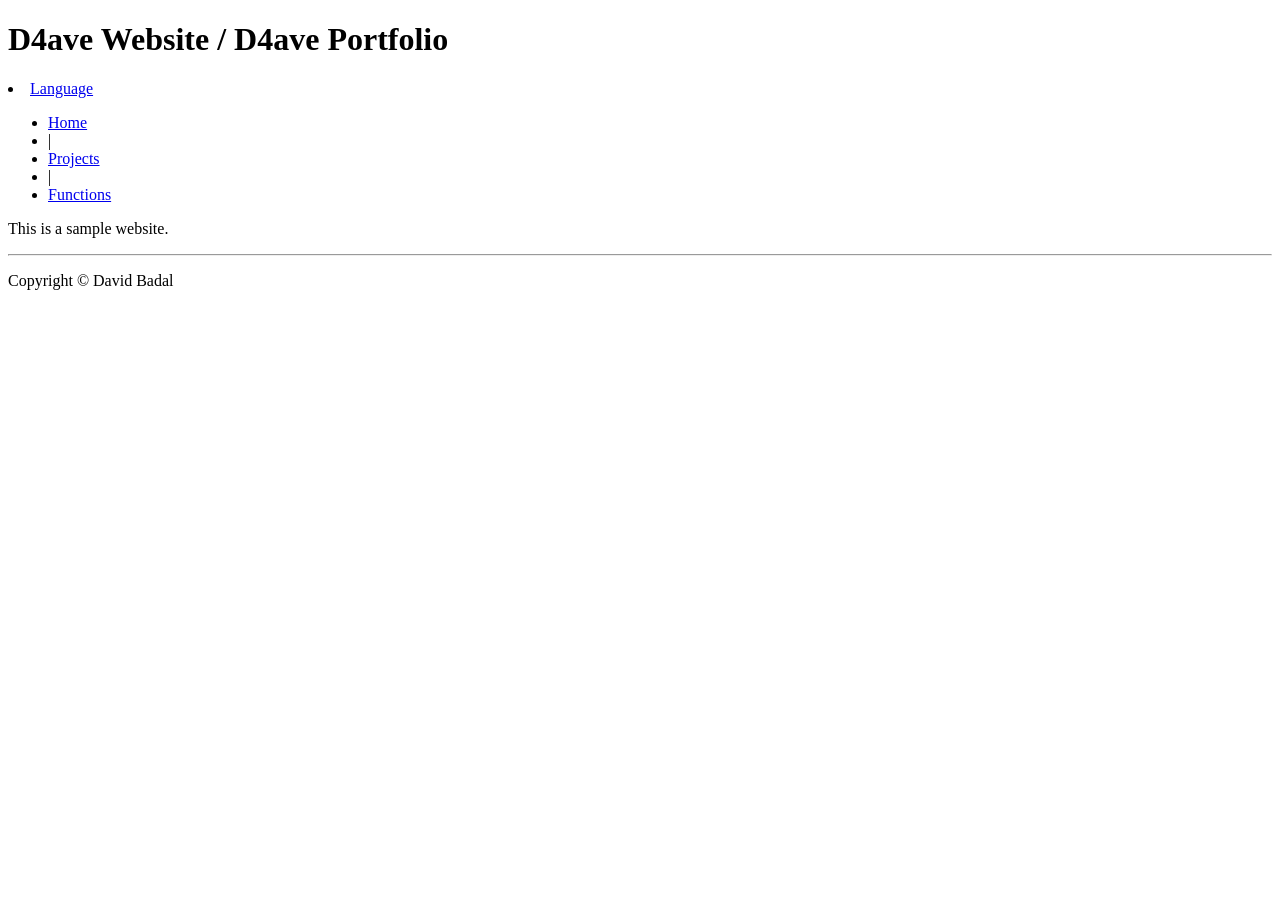
==== projects/index.html @ ad1a2bc9 "Update index.html" ====
<!DOCTYPE html>
<html>
<head>
  <title>D4ave Website</title>
  <link rel="stylesheet" type="text/css" href="/css/style.css">

  <script>
    document.addEventListener("DOMContentLoaded", function() {
      var currentlyDisplayed = null;
      document.querySelectorAll('.nav-link').forEach(function(link) {
        link.addEventListener('click', function() {
          document.querySelectorAll('.nav-link').forEach(function(link) {
            link.classList.remove('selected');
          });
          link.classList.add('selected');
        });
      });
      document.getElementById("language-link").addEventListener("click", function(event) {
        event.preventDefault();
        if (currentlyDisplayed === "language") {
          document.getElementById("language").style.display = "block";
          currentlyDisplayed = null;
        } else {
          document.getElementById("language").style.display = "block";
          /*
          document.getElementById("menu1").style.display = "none";
          document.getElementById("menu2").style.display = "none";
          document.getElementById("projects").style.display = "none";
          document.getElementById("functions").style.display = "none";
          */
          currentlyDisplayed = "language";
        }
      });
      /*
      document.getElementById("menu1-link").addEventListener("click", function(event) {
        event.preventDefault();
        if (currentlyDisplayed === "menu1") {
          document.getElementById("menu1").style.display = "none";
          currentlyDisplayed = null;
        } else {
          document.getElementById("language").style.display = "none";
          document.getElementById("menu1").style.display = "block";
          document.getElementById("menu2").style.display = "none";
          document.getElementById("projects").style.display = "none";
          document.getElementById("functions").style.display = "none";
          currentlyDisplayed = "menu1";
        }
      });
      document.getElementById("menu2-link").addEventListener("click", function(event) {
        event.preventDefault();
        if (currentlyDisplayed === "menu2") {
          document.getElementById("menu2").style.display = "none";
          currentlyDisplayed = null;
        } else {
          document.getElementById("language").style.display = "none";
          document.getElementById("menu1").style.display = "none";
          document.getElementById("menu2").style.display = "block";
          document.getElementById("projects").style.display = "none";
          document.getElementById("functions").style.display = "none";
          currentlyDisplayed = "menu2";
        }
      });
      */
      document.getElementById("projects-link").addEventListener("click", function(event) {
        event.preventDefault();
        if (currentlyDisplayed === "projects") {
          document.getElementById("projects").style.display = "none";
          currentlyDisplayed = null;
        } else {
          document.getElementById("language").style.display = "none";
          document.getElementById("menu1").style.display = "none";
          document.getElementById("menu2").style.display = "none";
          document.getElementById("projects").style.display = "block";
          document.getElementById("functions").style.display = "none";
          currentlyDisplayed = "projects";
        }
      });
      document.getElementById("functions-link").addEventListener("click", function(event) {
        event.preventDefault();
        if (currentlyDisplayed === "functions") {
          document.getElementById("functions").style.display = "none";
          currentlyDisplayed = null;
        } else {
          document.getElementById("language").style.display = "none";
          document.getElementById("menu1").style.display = "none";
          document.getElementById("menu2").style.display = "none";
          document.getElementById("projects").style.display = "none";
          document.getElementById("functions").style.display = "block";
          currentlyDisplayed = "functions";
        }
      });
    });
  </script>
</head>
<body>
  <header>
    <h1>D4ave Website / D4ave Portfolio</h1>
  </header>
  <p></p>
  <nav>
    <li><a href="#language" id="language-link" class="nav-link">Language</a></li>
    <ul>
      <li><a href="/" id="home-link" class="nav-link" >Home</a></li>
      <li>|</li>
      <!--<li><a href="#menu1" id="menu1-link" class="nav-link" >Menu1</a></li>
      <li><a href="#menu2" id="menu2-link" class="nav-link" >Menu2</a></li>
      <li>|</li>-->
      <li><a href="#projects" id="projects-link" class="nav-link" >Projects</a></li>
      <li>|</li>
      <li><a href="#functions" id="functions-link" class="nav-link" >Functions</a></li>
    </ul>
  </nav>
  <section id="language" style="display: none;"  >
    <div id="google_translate_element"></div>
    <script type="text/javascript">
      function googleTranslateElementInit() {
          new google.translate.TranslateElement(
              {pageLanguage: 'en'},
              'google_translate_element'
          );
      }
    </script>
    <script type="text/javascript" src="https://translate.google.com/translate_a/element.js?cb=googleTranslateElementInit"></script>
    <!--<p>
      You can translate the content of this
      page by selecting a language in the
      select box.
    </p>-->
  </section>
  <section id="menu1" style="display: none;">
    <h2>Menu1</h2>
    <p>Menu 1</p>
  </section>
  <section id="menu2" style="display: none;">
    <h2>Menu2</h2>
    <p>Menu 2</p>
  </section>
  <section id="functions" style="display: none;">
    <h2>Functions</h2>  
    <p>This is where all the functions are going to be:</p>
    <br>
    <hr />
    <section id="functions" style="display: block;">
      <h2>File upload:</h2>
      <p></p>
      <div id="file-display"></div>
      <p></p>
      <input type="file" id="fi le-input" />
      <hr />
    <!--/<div id="functions">/-->
      <h2>Password strength indicator:</h2>
      <label for="password-input">Password : </label>
      <input type="password" id="password-input">
      <button id="password-button">Check Password</button>
      <p id="password-output"></p>
      <progress id="password-strength" value="0" max="100"></progress>
      <hr />
    <!--/</div>/-->
      <script>
        document.getElementById("password-button").addEventListener("click", function() {
          var input = document.getElementById("password-input").value;
          var strength = 0;
          var output;
          var color;
          if (input.length >= 8) {
            strength += 25;
          }
          if (input.match(/[A-Z]/)) {
            strength += 25;
          }
          if (input.match(/[0-9]/)) {
            strength += 25;
          }
          if (input.match(/[!@#\$%\^&*(),.?":{}|<>]/)) {
            strength += 25;
          }
          if (strength === 100) {
            output = "Strong";
            color = "green";
          }
          else if (strength >= 75) {
            output = "Medium";
            color = "orange";
          }
          else {
            output = "Weak";
            color = "red";
          }
          document.getElementById("password-output").innerHTML = output;
          document.getElementById("password-strength").value = strength;
          document.getElementById("password-strength").style.background = color;
        });
      </script>
  <!--//-->
    
      <div id="functions">
        <form>
          <h2>Local Storage:</h2>
          <div id="functions">
            <form>
              <label for="text-input">Enter text:</label>
              <input type="text" id="text-input">
              <button id="save-button">Save</button>
              <button id="clear-button">Refresh"Clear"</button>
              <button id="show-button">Show stored text</button>
            </form>
          <div id="stored-text"></div>
            <script>
              document.getElementById("show-button").addEventListener("click", function() {
                var storedTextDiv = document.getElementById("stored-text");
                event.preventDefault();
                storedTextDiv.innerHTML = "";
                for (var i = 0; i < localStorage.length; i++) {
                  var key = localStorage.key(i);
                  var value = localStorage.getItem(key);
                  storedTextDiv.innerHTML += key + ": " + value + "<br>";
                }
              });
            </script>
          </div>        
          <hr />
        </form>
      </div>
      <script>
        document.getElementById("save-button").addEventListener("click", function() {
          event.preventDefault();
          var input = document.getElementById("text-input").value;
          localStorage.setItem("storedText", input);
        });
        document.get
      </script>
    </section>
  </section>
  <section id="projects" style="display: none;">
    <h2>Projects</h2>
    <p>Here are going to be all my projects <strong>(null/NaN/empty/""/ /)</strong></p>
    <section id="projects-list" style="display: block;">
      <h2>Snake Game (html)</h2>
      <a href="games/snake/">Image of the snake game (html)</a>
    </section>
    <section id="projects-list" style="display: block;">
      <h2>Minegraft (JS)</h2>
      <a href="games/Minecraft-master/3dminecraft.html">Image of the Minectraft (JS)</a>
    </section>
    <section id="projects-list" style="display: block;">
      <h2>Pacman (html)</h2>
      <a href="games/pacman/">Image of the Pacman (html)</a>
    </section>
    <section id="projects-list" style="display: block;">
      <h2>Ahorcado (html)</h2>
      <a href="games/ahorcado/ahorcado.html">Image of the ahorcado (html)</a>
    </section>
    <section id="projects-list" style="display: block;">
      <h2>ping-pong (html)</h2>
      <a href="games/ping-pong/">Image of the ping-pong (html)</a>
    </section>
    <section id="projects-list" style="display: block;">
      <h2>Chess-Game (html)</h2>
      <a href="games/Chess-Game/">Chess-Game (html)</a>
    </section>
    <section id="projects-list" style="display: block;">
      <h2>Gorilla.bas (html)</h2>
      <a href="games/Gorilla.bas/gorilla">Gorilla.bas (html)</a>
    </section>
  </section>
  <main>

  </main>
  <p id="message">This is a sample website.</p>
  <footer>
    <hr />
    <p>Copyright &copy; David Badal</p>
  </footer>
</body>
</html>
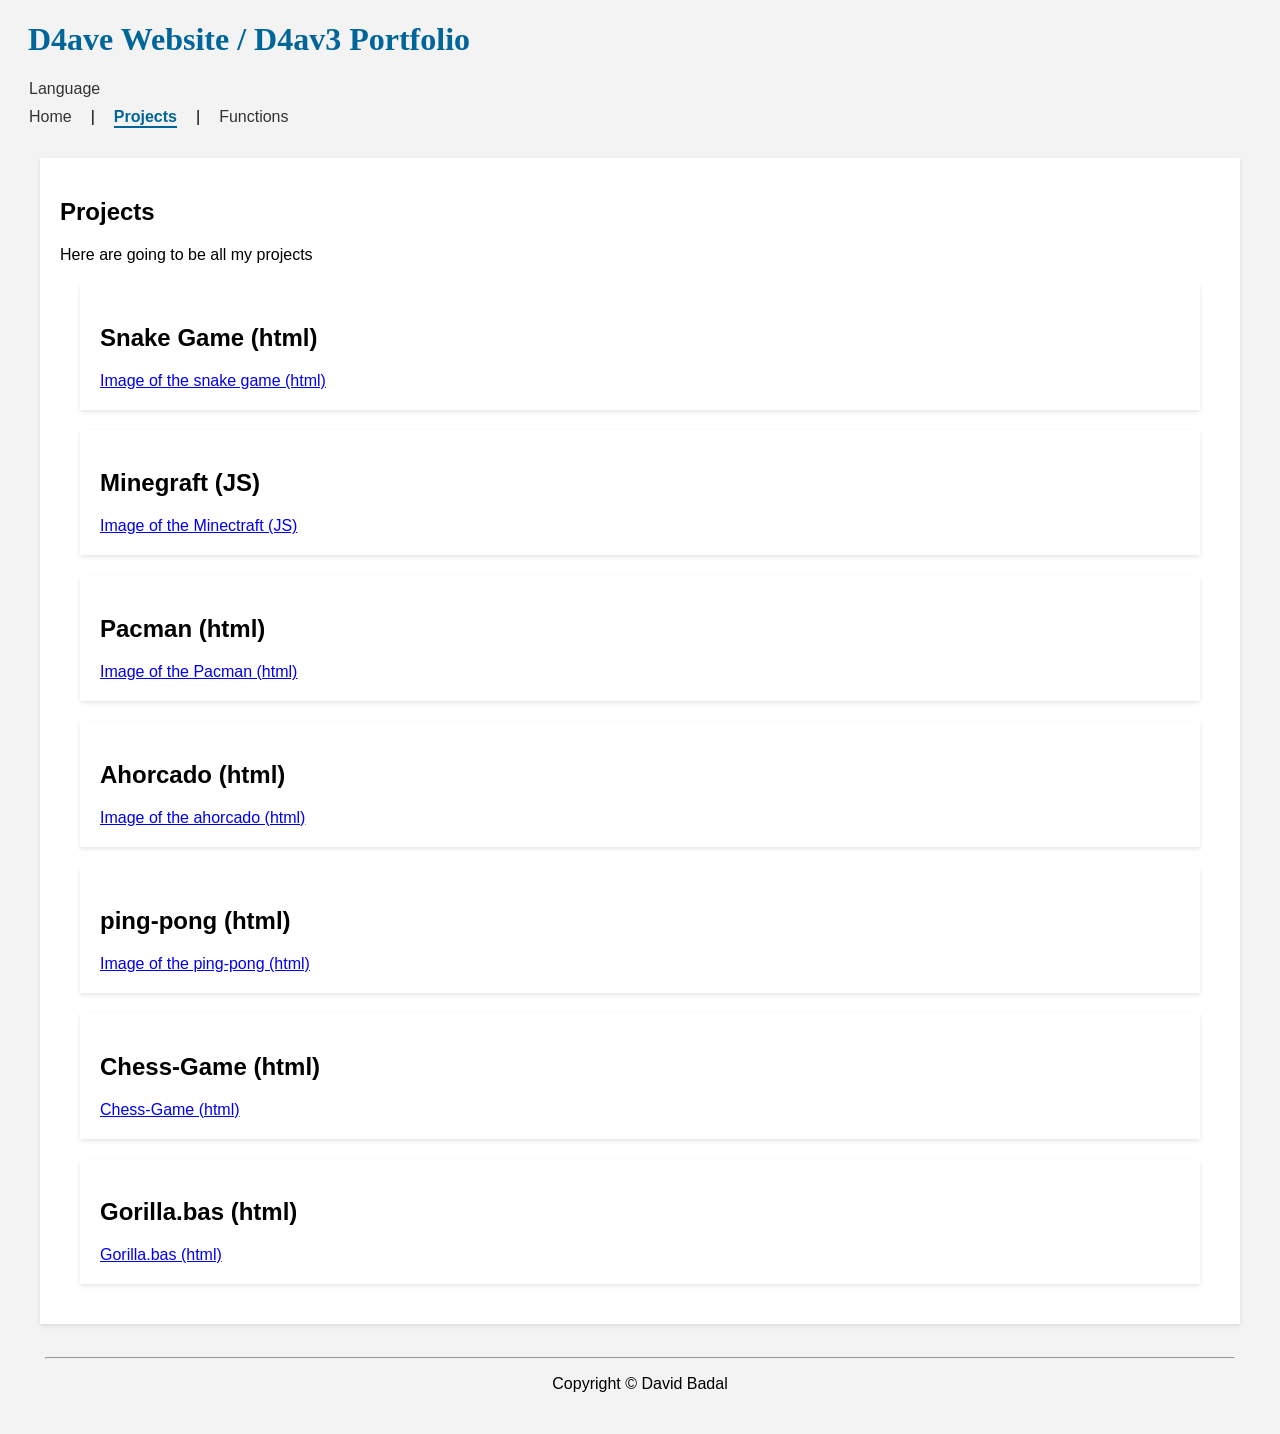
==== commit 34dbb3e6: "update page AW" ====
--- a/projects/index.html
+++ b/projects/index.html
@@ -1,12 +1,13 @@
 <!DOCTYPE html>
 <html>
 <head>
-  <title>D4ave Website</title>
-  <link rel="stylesheet" type="text/css" href="/css/style.css">
+  <title>D4av3 Website</title>
+  <link rel="stylesheet" type="text/css" href="../css/style.css">
 
   <script>
     document.addEventListener("DOMContentLoaded", function() {
-      var currentlyDisplayed = null;
+      var currentlyDisplayed = "projects";
+      document.getElementById("projects").style.display = "block";
       document.querySelectorAll('.nav-link').forEach(function(link) {
         link.addEventListener('click', function() {
           document.querySelectorAll('.nav-link').forEach(function(link) {
@@ -22,45 +23,9 @@
           currentlyDisplayed = null;
         } else {
           document.getElementById("language").style.display = "block";
-          /*
-          document.getElementById("menu1").style.display = "none";
-          document.getElementById("menu2").style.display = "none";
-          document.getElementById("projects").style.display = "none";
-          document.getElementById("functions").style.display = "none";
-          */
           currentlyDisplayed = "language";
         }
       });
-      /*
-      document.getElementById("menu1-link").addEventListener("click", function(event) {
-        event.preventDefault();
-        if (currentlyDisplayed === "menu1") {
-          document.getElementById("menu1").style.display = "none";
-          currentlyDisplayed = null;
-        } else {
-          document.getElementById("language").style.display = "none";
-          document.getElementById("menu1").style.display = "block";
-          document.getElementById("menu2").style.display = "none";
-          document.getElementById("projects").style.display = "none";
-          document.getElementById("functions").style.display = "none";
-          currentlyDisplayed = "menu1";
-        }
-      });
-      document.getElementById("menu2-link").addEventListener("click", function(event) {
-        event.preventDefault();
-        if (currentlyDisplayed === "menu2") {
-          document.getElementById("menu2").style.display = "none";
-          currentlyDisplayed = null;
-        } else {
-          document.getElementById("language").style.display = "none";
-          document.getElementById("menu1").style.display = "none";
-          document.getElementById("menu2").style.display = "block";
-          document.getElementById("projects").style.display = "none";
-          document.getElementById("functions").style.display = "none";
-          currentlyDisplayed = "menu2";
-        }
-      });
-      */
       document.getElementById("projects-link").addEventListener("click", function(event) {
         event.preventDefault();
         if (currentlyDisplayed === "projects") {
@@ -68,8 +33,8 @@
           currentlyDisplayed = null;
         } else {
           document.getElementById("language").style.display = "none";
-          document.getElementById("menu1").style.display = "none";
-          document.getElementById("menu2").style.display = "none";
+          /*document.getElementById("menu1").style.display = "none";
+          document.getElementById("menu2").style.display = "none";*/
           document.getElementById("projects").style.display = "block";
           document.getElementById("functions").style.display = "none";
           currentlyDisplayed = "projects";
@@ -82,8 +47,8 @@
           currentlyDisplayed = null;
         } else {
           document.getElementById("language").style.display = "none";
-          document.getElementById("menu1").style.display = "none";
-          document.getElementById("menu2").style.display = "none";
+          /*document.getElementById("menu1").style.display = "none";
+          document.getElementById("menu2").style.display = "none";*/
           document.getElementById("projects").style.display = "none";
           document.getElementById("functions").style.display = "block";
           currentlyDisplayed = "functions";
@@ -94,18 +59,18 @@
 </head>
 <body>
   <header>
-    <h1>D4ave Website / D4ave Portfolio</h1>
+    <h1>D4ave Website / D4av3 Portfolio</h1>
   </header>
   <p></p>
   <nav>
     <li><a href="#language" id="language-link" class="nav-link">Language</a></li>
     <ul>
-      <li><a href="/" id="home-link" class="nav-link" >Home</a></li>
+      <li><a href="../index.html" id="home-link" class="nav-link" >Home</a></li>
       <li>|</li>
       <!--<li><a href="#menu1" id="menu1-link" class="nav-link" >Menu1</a></li>
       <li><a href="#menu2" id="menu2-link" class="nav-link" >Menu2</a></li>
       <li>|</li>-->
-      <li><a href="#projects" id="projects-link" class="nav-link" >Projects</a></li>
+      <li><a href="#projects" id="projects-link" class="nav-link selected" >Projects</a></li>
       <li>|</li>
       <li><a href="#functions" id="functions-link" class="nav-link" >Functions</a></li>
     </ul>
@@ -127,25 +92,50 @@
       select box.
     </p>-->
   </section>
-  <section id="menu1" style="display: none;">
+  <!--<section id="menu1" style="display: none;">
     <h2>Menu1</h2>
     <p>Menu 1</p>
   </section>
   <section id="menu2" style="display: none;">
     <h2>Menu2</h2>
     <p>Menu 2</p>
-  </section>
+  </section>-->
   <section id="functions" style="display: none;">
     <h2>Functions</h2>  
     <p>This is where all the functions are going to be:</p>
     <br>
     <hr />
     <section id="functions" style="display: block;">
-      <h2>File upload:</h2>
+      
+      <p></p>
+      <form method="post" enctype="multipart/form-data">
+        <div>
+          <h2>File upload:</h2> <!--https://developer.mozilla.org/en-US/docs/Web/HTML/Element/input/file-->
+
+          <input type="file" id="upload" name="upload"/>
+          <p><a id="link" download >Download the file</a> <!--https://stackoverflow.com/questions/57953389/download-file-just-uploaded-with-html-input-file-->
+          <script>
+            const input = document.getElementById('upload');
+            const link = document.getElementById('link');
+            let objectURL;
+
+            input.addEventListener('change', function () {
+              if (objectURL) {
+                // revoke the old object url to avoid using more memory than needed
+                URL.revokeObjectURL(objectURL);  
+              }
+
+              const file = this.files[0];
+              objectURL = URL.createObjectURL(file);
+
+              link.download = file.name; // this name is used when the user downloads the file
+              link.href = objectURL;
+            });
+          </script>
+        </div>
+      </form>
       <p></p>
       <div id="file-display"></div>
-      <p></p>
-      <input type="file" id="fi le-input" />
       <hr />
     <!--/<div id="functions">/-->
       <h2>Password strength indicator:</h2>
@@ -191,7 +181,7 @@
           document.getElementById("password-strength").style.background = color;
         });
       </script>
-  <!--//-->
+    <!--//-->
     
       <div id="functions">
         <form>
@@ -201,7 +191,7 @@
               <label for="text-input">Enter text:</label>
               <input type="text" id="text-input">
               <button id="save-button">Save</button>
-              <button id="clear-button">Refresh"Clear"</button>
+              <!--<button id="clear-button">Refresh"Clear"</button>-->
               <button id="show-button">Show stored text</button>
             </form>
           <div id="stored-text"></div>
@@ -229,11 +219,13 @@
         });
         document.get
       </script>
+      <h2><a href="sign_in.html">Sign in</a></h2>
+      <hr/>
     </section>
   </section>
   <section id="projects" style="display: none;">
     <h2>Projects</h2>
-    <p>Here are going to be all my projects <strong>(null/NaN/empty/""/ /)</strong></p>
+    <p>Here are going to be all my projects</p>
     <section id="projects-list" style="display: block;">
       <h2>Snake Game (html)</h2>
       <a href="games/snake/">Image of the snake game (html)</a>
@@ -263,10 +255,6 @@
       <a href="games/Gorilla.bas/gorilla">Gorilla.bas (html)</a>
     </section>
   </section>
-  <main>
-
-  </main>
-  <p id="message">This is a sample website.</p>
   <footer>
     <hr />
     <p>Copyright &copy; David Badal</p>
--- a/css/style.css
+++ b/css/style.css
@@ -0,0 +1,83 @@
+body {
+  font-family: Arial, sans-serif;
+  background-color: #f3f3f3;
+  margin: 20px;
+}
+
+
+h1 {
+  color: #006699;
+  margin-left: 8px;
+  font-family: 'Permanent Marker', cursive;
+}
+
+nav ul {
+  list-style: none;
+  margin: 0;
+  padding: 0;
+  display: flex;
+}
+
+nav li {
+  margin: 0 10px 0px 9px;
+  /*border-top: 2px solid red; */
+  display: flex;
+  margin-bottom: 10px;
+}
+
+nav a {
+  color: #333;
+  text-decoration: none;
+}
+
+section {
+  margin: 20px;
+  padding: 20px;
+  background-color: #fff;
+  box-shadow: 0 2px 4px rgba(0, 0, 0, 0.1);
+}
+
+footer {
+  text-align: center;
+  margin: 20px;
+  padding: 5px;
+}
+
+.nav-link.selected {
+  color: #006699;
+  font-weight: bold;
+  border-bottom: 2px solid #006699 ;
+}
+
+#language {
+  border: 2px solid #006699 ;
+  background-color: #ddffff;
+  margin-right: 250px;
+}
+
+
+nav a:hover {
+  color: #006699;
+  /*background-image: linear-gradient(to right, #49c1fd, #49c1fd, White, White, White);*/
+  background: linear-gradient(-45deg, White, White, #23a6d5, #006699, #23a6d5, White, White);
+	background-size: 1000% 400%;
+	animation: gradient 5s ease infinite;
+}
+
+@keyframes gradient {
+	0% {
+		background-position: 0% 50%;
+	}
+	50% {
+		background-position: 100% 50%;
+	}
+	100% {
+		background-position: 0% 50%;
+	}
+}
+
+#columns{
+  column-count:2;
+  column-gap:50%;
+  column-rule:4px dotted black;
+}
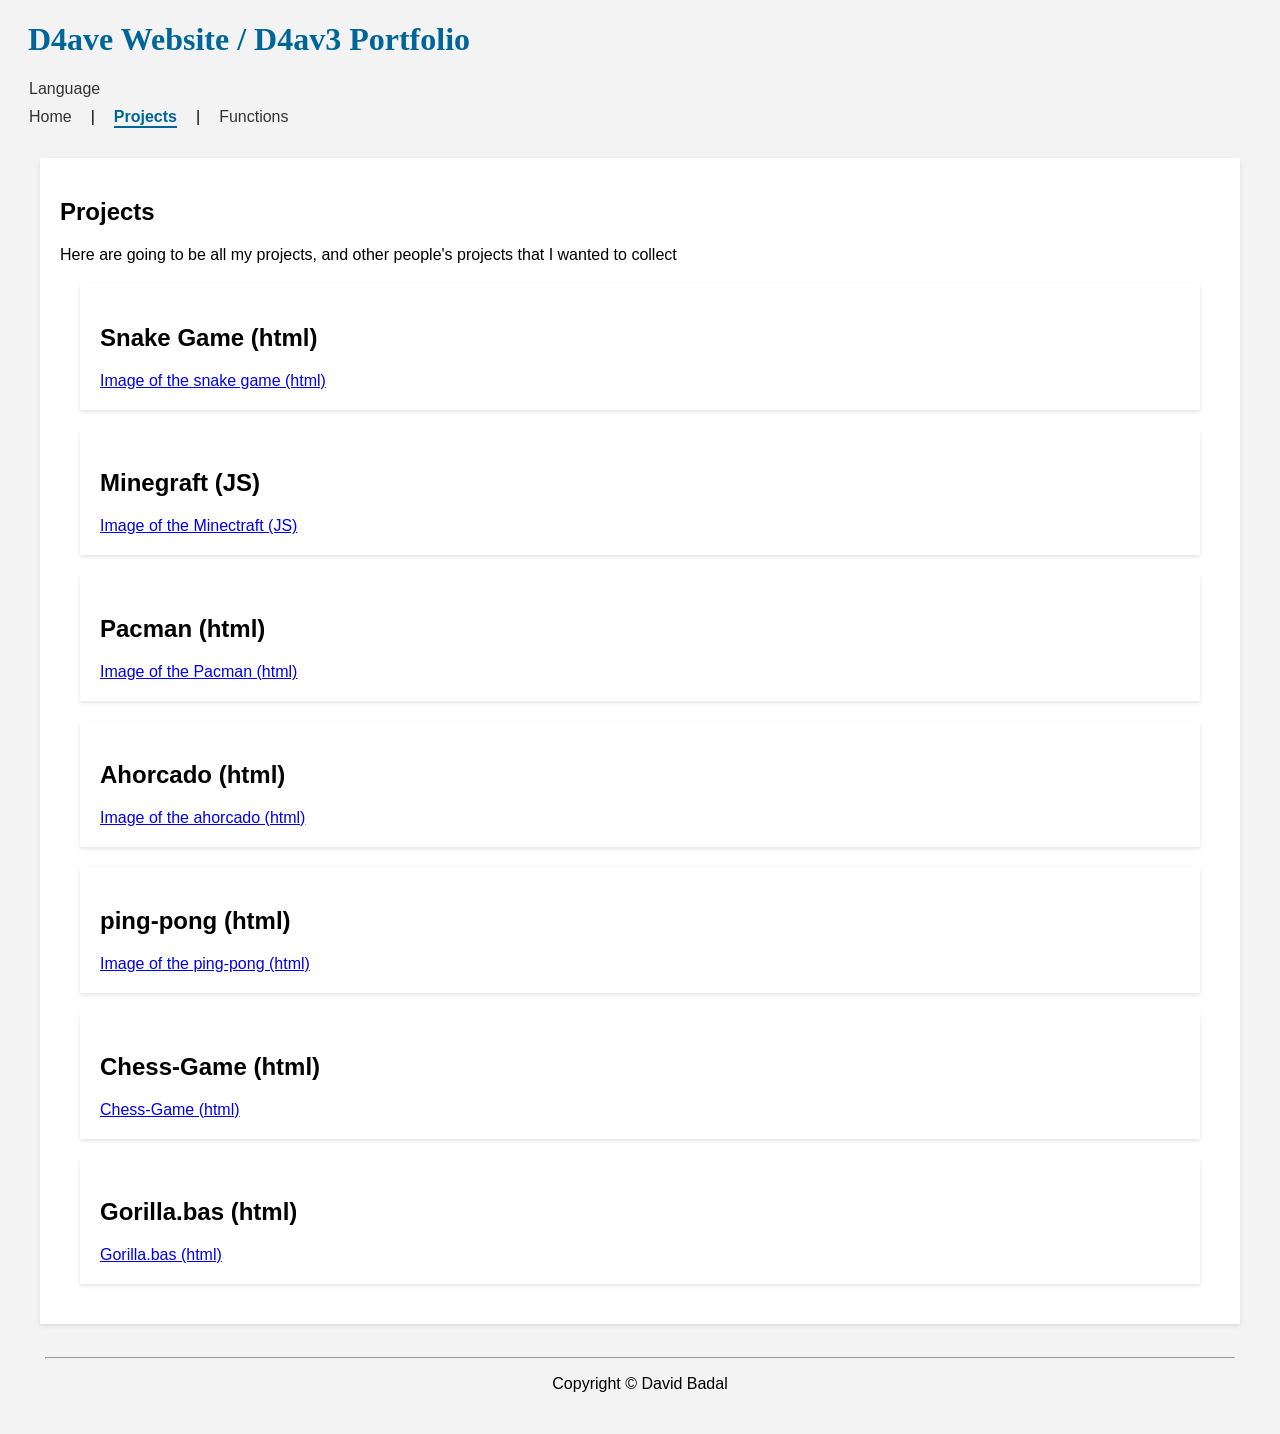
==== commit 9ee51944: "Update index.html to say the games aren`t mine" ====
--- a/projects/index.html
+++ b/projects/index.html
@@ -225,7 +225,7 @@
   </section>
   <section id="projects" style="display: none;">
     <h2>Projects</h2>
-    <p>Here are going to be all my projects</p>
+    <p>Here are going to be all my projects, and other people's projects that I wanted to collect</p>
     <section id="projects-list" style="display: block;">
       <h2>Snake Game (html)</h2>
       <a href="games/snake/">Image of the snake game (html)</a>
